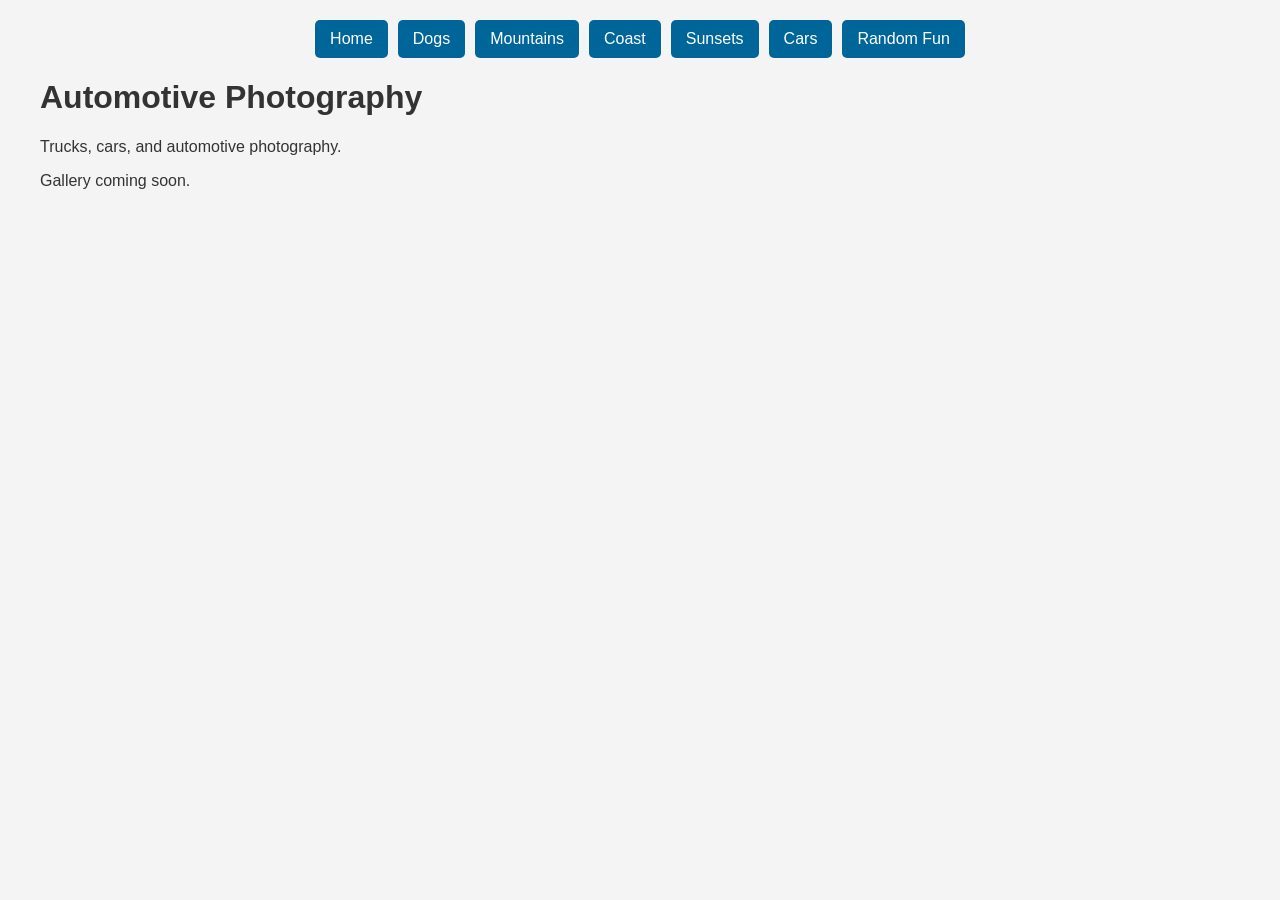
==== cars.html @ afcc2398 "finalize merge and update website" ====
<!DOCTYPE html>
<html lang="en">
<head>
    <meta charset="UTF-8">
    <title>Cars | Crispy PNW Photography</title>
    <link rel="stylesheet" href="style.css">
</head>
<body>

<nav>
    <a href="index.html">Home</a>
    <a href="dogs.html">Dogs</a>
    <a href="mountains.html">Mountains</a>
    <a href="coast.html">Coast</a>
    <a href="sunsets.html">Sunsets</a>
    <a href="cars.html">Cars</a>
    <a href="fun.html">Random Fun</a>
</nav>

<h1>Automotive Photography</h1>

<p>Trucks, cars, and automotive photography.</p>

<p>Gallery coming soon.</p>

</body>
</html>
---- style.css ----
/* Main Site Styling */

body {
    font-family: Arial, sans-serif;
    max-width: 1200px;
    margin: auto;
    padding: 20px;
    background-color: #f4f4f4;
    color: #333;
}

/* Navigation Menu */

nav {
    display: flex;
    flex-wrap: wrap;
    justify-content: center;
    gap: 10px;
    margin-bottom: 20px;
}

nav a {
    text-decoration: none;
    background-color: #006699;
    color: white;
    padding: 10px 15px;
    border-radius: 5px;
}

/* Scalable Images */

img {
    max-width: 100%;
    height: auto;
    display: block;
    margin: 20px auto;
}

/* Home Page Layout */

main {
    display: flex;
    flex-direction: column;
}

/* Tablet Breakpoint */

@media screen and (max-width: 768px) {
    nav {
        flex-direction: column;
        align-items: center;
    }
}

/* Mobile Breakpoint */

@media screen and (max-width: 480px) {
    h1 {
        font-size: 1.8rem;
    }
}
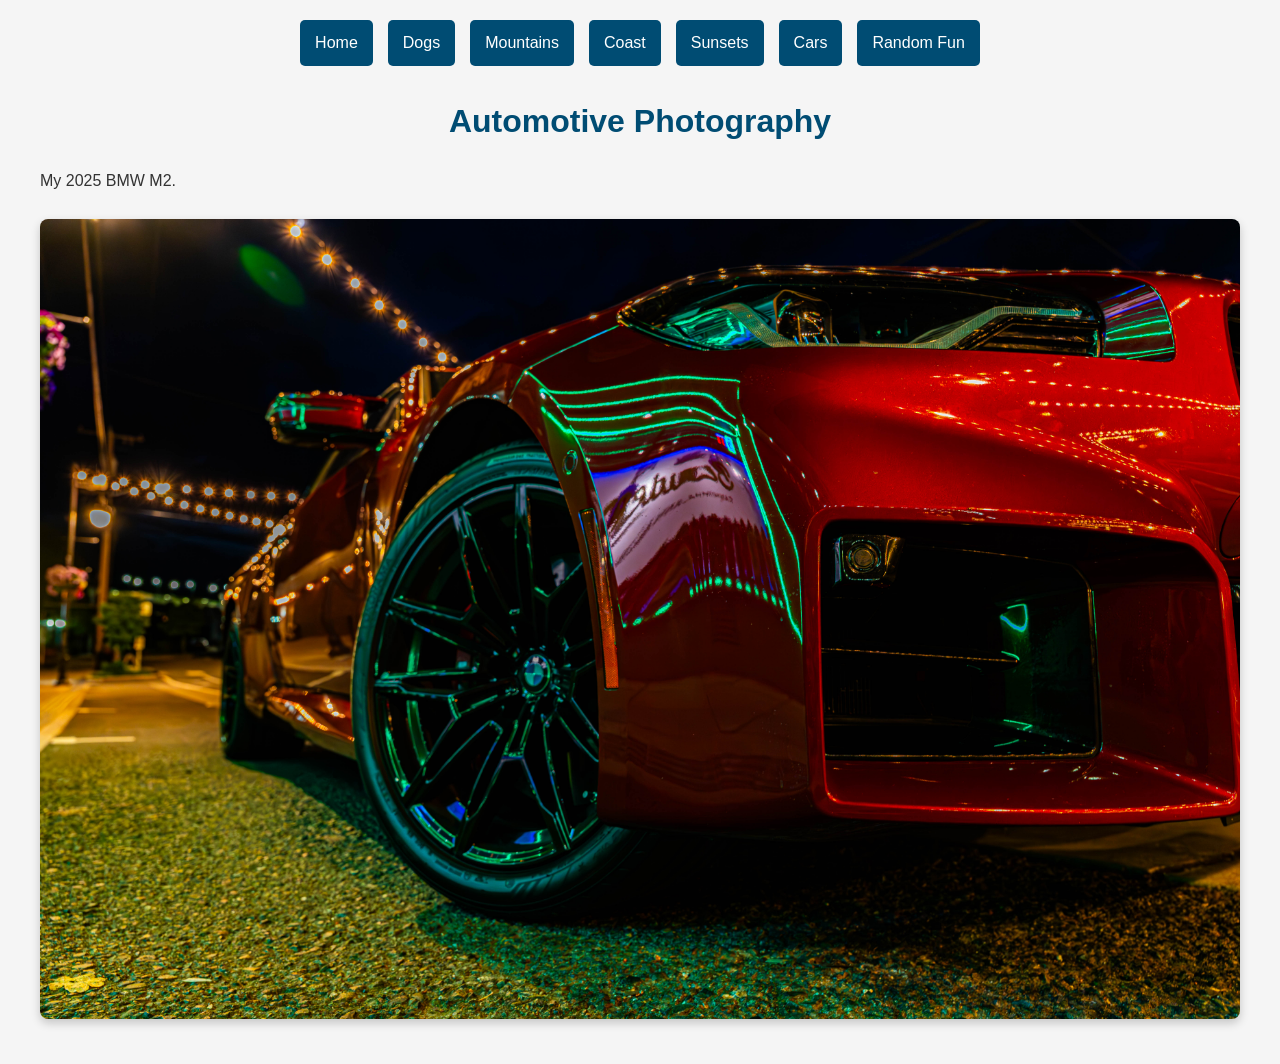
==== commit 89aa3591: "I added photos to my pages" ====
--- a/cars.html
+++ b/cars.html
@@ -14,14 +14,14 @@
     <a href="coast.html">Coast</a>
     <a href="sunsets.html">Sunsets</a>
     <a href="cars.html">Cars</a>
-    <a href="fun.html">Random Fun</a>
+    <a href="Eggowaffles.html">Random Fun</a>
 </nav>
 
 <h1>Automotive Photography</h1>
 
-<p>Trucks, cars, and automotive photography.</p>
+<p>My 2025 BMW M2.</p>
 
-<p>Gallery coming soon.</p>
+<img src="bmwm2.jpg" alt="BMW M2">
 
 </body>
 </html>
--- a/style.css
+++ b/style.css
@@ -5,8 +5,9 @@
     max-width: 1200px;
     margin: auto;
     padding: 20px;
-    background-color: #f4f4f4;
+    background-color: #f5f5f5;
     color: #333;
+    line-height: 1.6;
 }
 
 /* Navigation Menu */
@@ -15,28 +16,36 @@
     display: flex;
     flex-wrap: wrap;
     justify-content: center;
-    gap: 10px;
-    margin-bottom: 20px;
+    gap: 15px;
+    margin-bottom: 30px;
 }
 
 nav a {
     text-decoration: none;
-    background-color: #006699;
+    background-color: #004c73;
     color: white;
     padding: 10px 15px;
     border-radius: 5px;
 }
+nav a:hover {
+    background-color: #006699;
+}
 
-/* Scalable Images */
+
 
 img {
     max-width: 100%;
     height: auto;
     display: block;
-    margin: 20px auto;
+    margin: 25px auto;
+    border-radius: 8px;
+    box-shadow: 0 4px 10px rgba(0, 0, 0, 0.2);
+}
+h1 {
+    text-align: center;
+    color: #004c73;
 }
 
-/* Home Page Layout */
 
 main {
     display: flex;
@@ -58,4 +67,9 @@
     h1 {
         font-size: 1.8rem;
     }
+    footer {
+    text-align: center;
+    margin-top: 40px;
+    color: #666;
+}
 }
